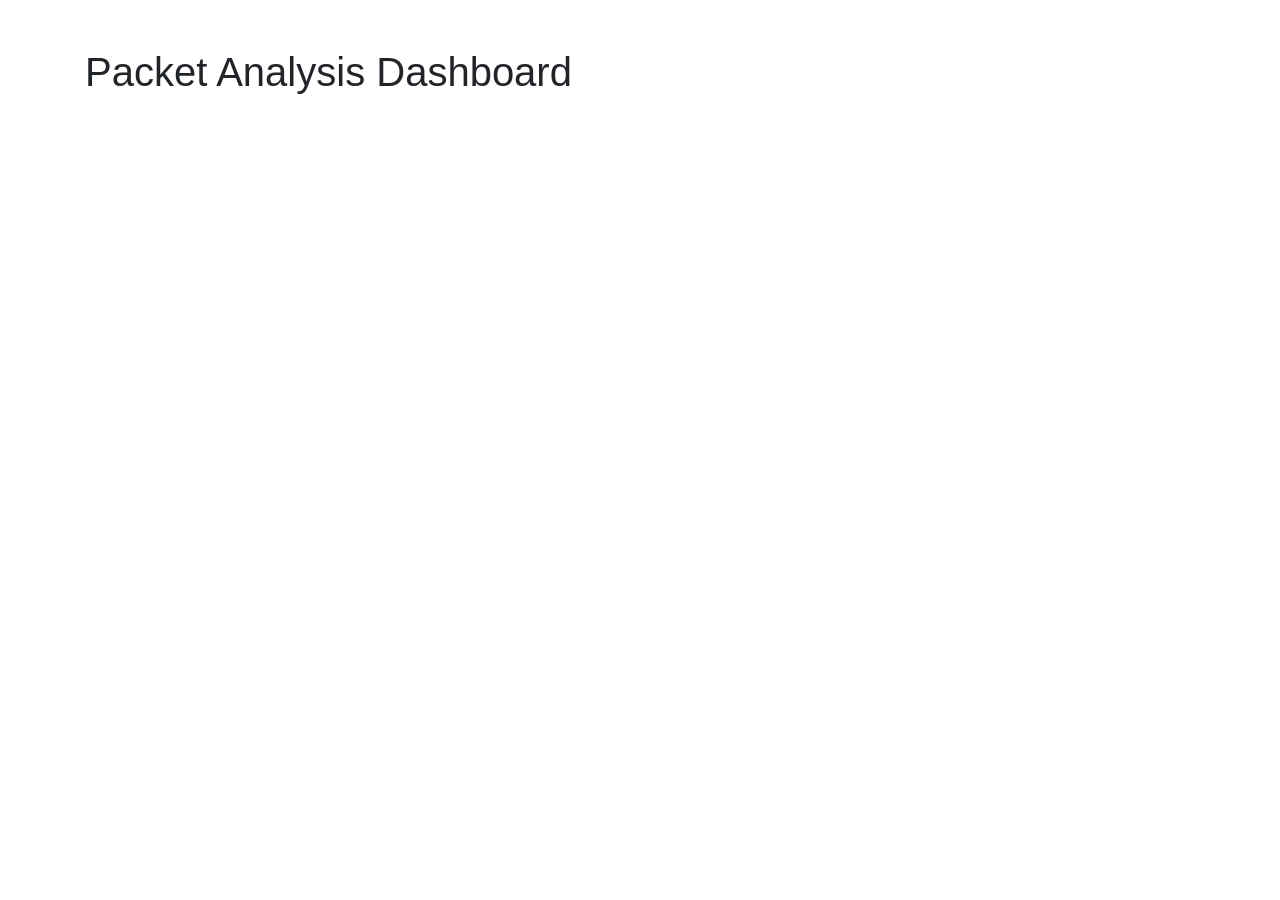
==== index.html @ cf3ab9ec "commit one: added all files" ====
<!DOCTYPE html>
<html>
<head>
    <title>Packet Analysis Dashboard</title>
    <link rel="stylesheet" href="https://stackpath.bootstrapcdn.com/bootstrap/4.3.1/css/bootstrap.min.css">
</head>
<body>
    <div class="container">
        <h1 class="mt-5">Packet Analysis Dashboard</h1>
        <div id="dashboard-content">
            <!-- Dash app will be embedded here -->
        </div>
    </div>
</body>
</html>
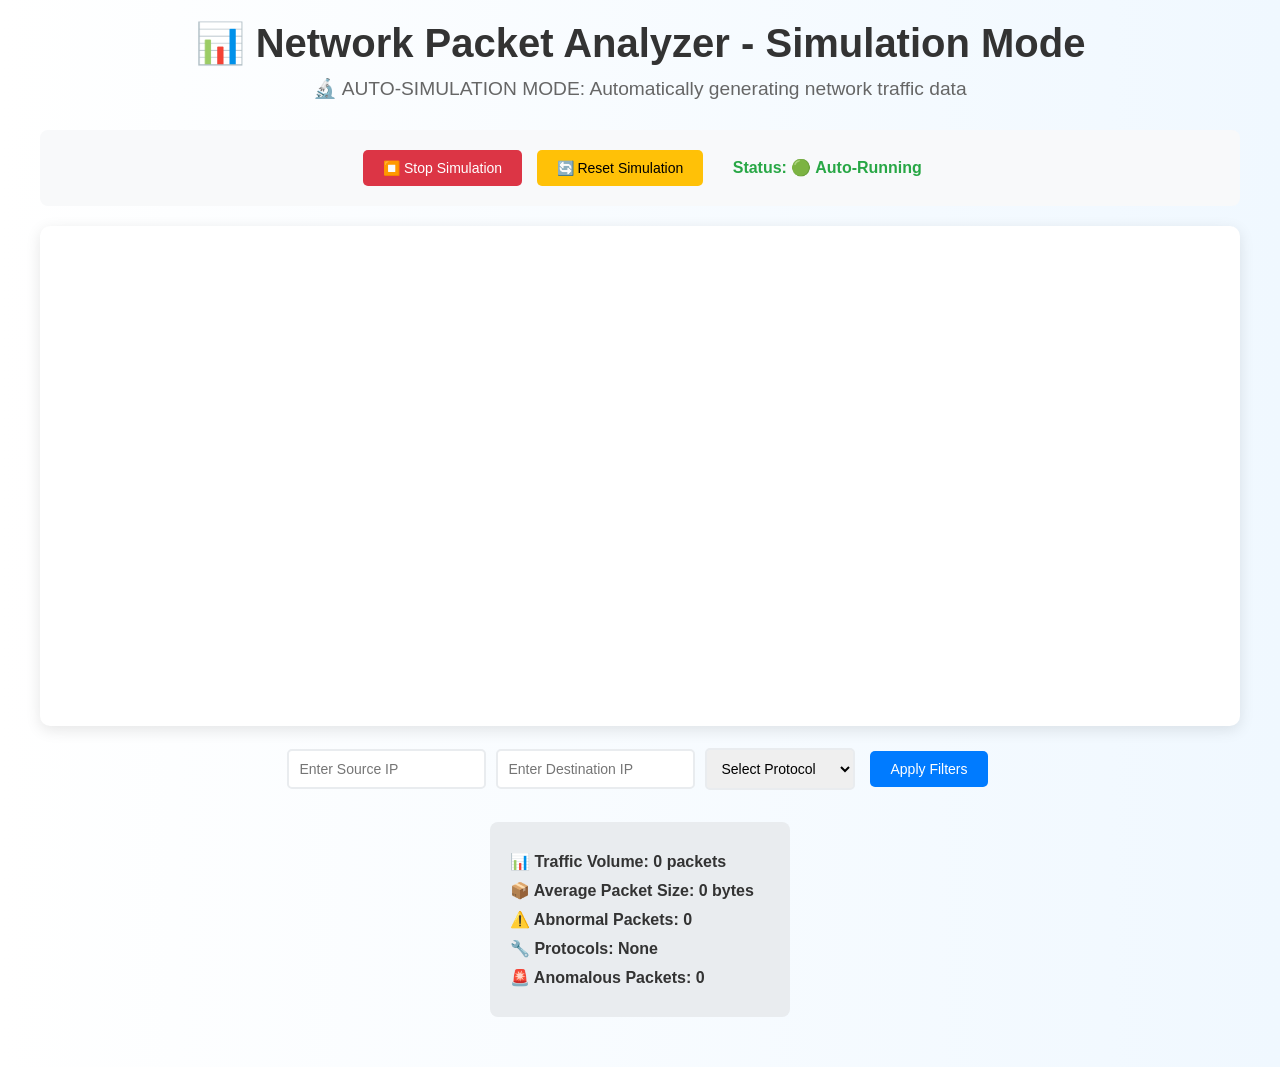
==== commit 6e3dfa27: "update" ====
--- a/index.html
+++ b/index.html
@@ -1,15 +1,51 @@
-<!DOCTYPE html>
-<html>
-<head>
-    <title>Packet Analysis Dashboard</title>
-    <link rel="stylesheet" href="https://stackpath.bootstrapcdn.com/bootstrap/4.3.1/css/bootstrap.min.css">
-</head>
-<body>
-    <div class="container">
-        <h1 class="mt-5">Packet Analysis Dashboard</h1>
-        <div id="dashboard-content">
-            <!-- Dash app will be embedded here -->
-        </div>
-    </div>
-</body>
-</html>
+<!DOCTYPE html>
+<html lang="en">
+<head>
+    <meta charset="UTF-8">
+    <meta name="viewport" content="width=device-width, initial-scale=1.0">
+    <title>Network Packet Analyzer - Simulation Mode</title>
+    <script src="https://cdn.plot.ly/plotly-2.24.1.min.js"></script>
+    <link rel="stylesheet" href="style.css">
+</head>
+<body>
+    <div class="container">
+        <div class="header">
+            <h1>📊 Network Packet Analyzer - Simulation Mode</h1>
+            <div class="subtitle">🔬 AUTO-SIMULATION MODE: Automatically generating network traffic data</div>
+        </div>
+        
+        <div class="controls">
+            <button id="stop-simulation" class="btn btn-danger">⏹️ Stop Simulation</button>
+            <button id="reset-simulation" class="btn btn-warning">🔄 Reset Simulation</button>
+            <span id="simulation-status" class="status">Status: 🟢 Auto-Running</span>
+        </div>
+        
+        <div id="live-update-plot" class="chart-container"></div>
+        
+        <div class="filters">
+            <input type="text" id="source-ip-input" placeholder="Enter Source IP">
+            <input type="text" id="destination-ip-input" placeholder="Enter Destination IP">
+            <select id="protocol-dropdown">
+                <option value="">Select Protocol</option>
+                <option value="1">ICMP</option>
+                <option value="6">TCP</option>
+                <option value="17">UDP</option>
+                <option value="all">All Protocols</option>
+            </select>
+            <button id="apply-filters-btn" class="btn btn-primary">Apply Filters</button>
+        </div>
+        
+        <div class="stats-container">
+            <div class="stats-box">
+                <p id="traffic-volume">📊 Traffic Volume: 0 packets</p>
+                <p id="average-packet-size">📦 Average Packet Size: 0 bytes</p>
+                <p id="abnormal-packets">⚠️ Abnormal Packets: 0</p>
+                <p id="protocol-counts">🔧 Protocols: None</p>
+                <p id="anomaly-packet-count">🚨 Anomalous Packets: 0</p>
+            </div>
+        </div>
+    </div>
+
+    <script src="script.js"></script>
+</body>
+</html>
--- a/style.css
+++ b/style.css
@@ -0,0 +1,150 @@
+* {
+    margin: 0;
+    padding: 0;
+    box-sizing: border-box;
+}
+
+body {
+    font-family: 'Arial', sans-serif;
+    background: linear-gradient(to right, #ffffff, #f0f8ff);
+    min-height: 100vh;
+    padding: 20px;
+}
+
+.container {
+    max-width: 1200px;
+    margin: 0 auto;
+}
+
+.header {
+    text-align: center;
+    margin-bottom: 30px;
+}
+
+.header h1 {
+    color: #333333;
+    font-size: 2.5em;
+    margin-bottom: 10px;
+}
+
+.subtitle {
+    color: #666;
+    font-size: 1.2em;
+}
+
+.controls {
+    text-align: center;
+    padding: 15px;
+    background-color: #f8f9fa;
+    border-radius: 8px;
+    margin-bottom: 20px;
+}
+
+.btn {
+    padding: 10px 20px;
+    margin: 5px;
+    border: none;
+    border-radius: 5px;
+    cursor: pointer;
+    font-size: 14px;
+    transition: all 0.3s ease;
+}
+
+.btn:hover {
+    transform: translateY(-2px);
+    box-shadow: 0 4px 8px rgba(0,0,0,0.2);
+}
+
+.btn-danger {
+    background-color: #dc3545;
+    color: white;
+}
+
+.btn-warning {
+    background-color: #ffc107;
+    color: black;
+}
+
+.btn-primary {
+    background-color: #007bff;
+    color: white;
+}
+
+.status {
+    margin-left: 20px;
+    font-weight: bold;
+    color: #28a745;
+}
+
+.chart-container {
+    background: white;
+    border-radius: 10px;
+    padding: 20px;
+    margin: 20px 0;
+    box-shadow: 0 4px 15px rgba(0,0,0,0.1);
+    height: 500px;
+}
+
+.filters {
+    text-align: center;
+    margin: 20px 0;
+    display: flex;
+    justify-content: center;
+    align-items: center;
+    gap: 10px;
+    flex-wrap: wrap;
+}
+
+.filters input, .filters select {
+    padding: 10px;
+    border: 2px solid #e9ecef;
+    border-radius: 5px;
+    font-size: 14px;
+    min-width: 150px;
+}
+
+.filters input:focus, .filters select:focus {
+    outline: none;
+    border-color: #007bff;
+}
+
+.stats-container {
+    display: flex;
+    justify-content: center;
+    margin: 20px 0;
+}
+
+.stats-box {
+    background-color: #e9ecef;
+    padding: 20px;
+    border-radius: 8px;
+    margin: 10px;
+    min-width: 300px;
+}
+
+.stats-box p {
+    font-family: Arial, sans-serif;
+    color: #333333;
+    font-size: 16px;
+    font-weight: bold;
+    margin: 10px 0;
+}
+
+@media (max-width: 768px) {
+    .header h1 {
+        font-size: 2em;
+    }
+    
+    .filters {
+        flex-direction: column;
+    }
+    
+    .filters input, .filters select {
+        width: 100%;
+        max-width: 300px;
+    }
+    
+    .chart-container {
+        height: 400px;
+    }
+}
